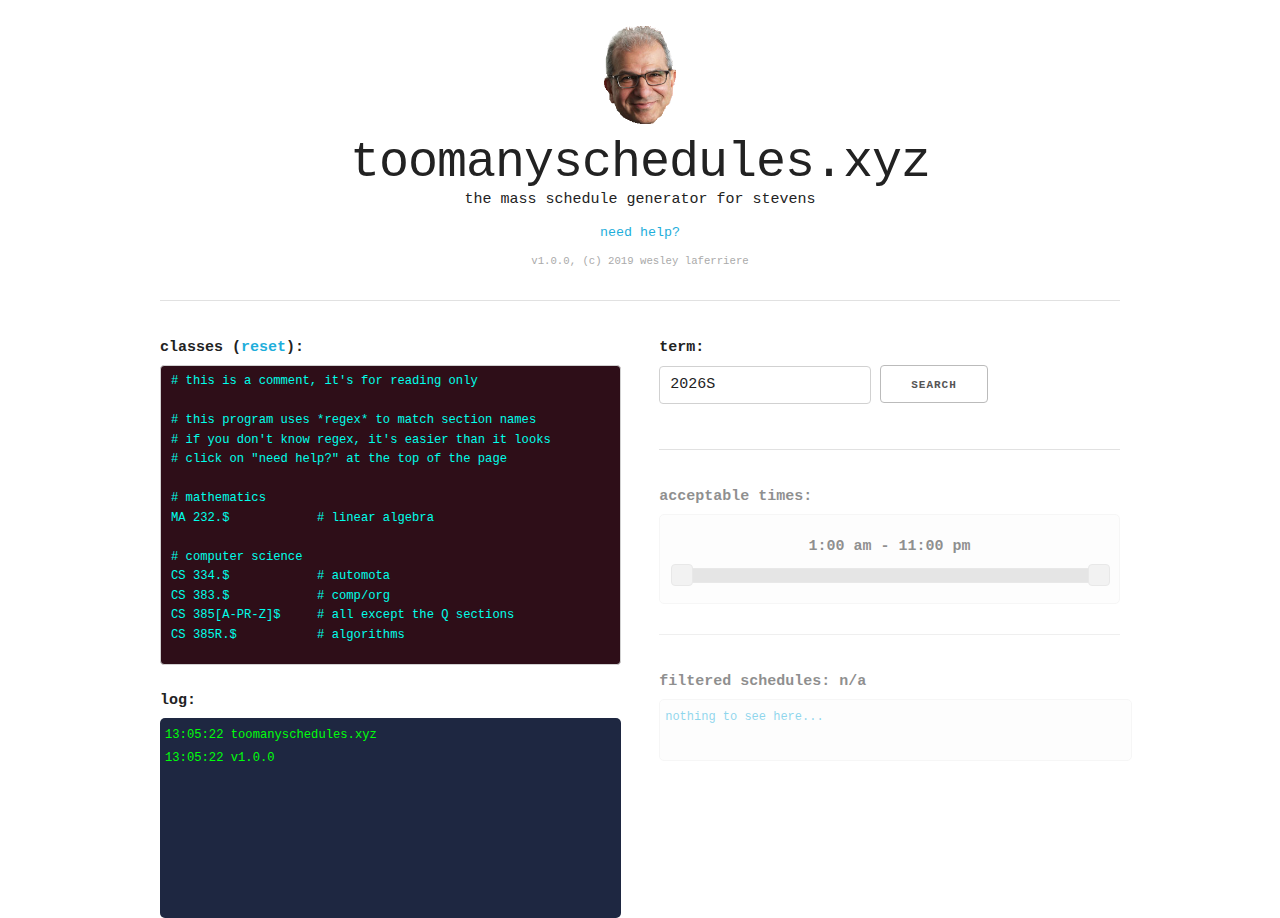
==== index.html @ d8dbb901 "initial commit" ====
<!--
Too Many Schedules
 Copyright (C) 2019 Wes LaFerriere <wesley.laferriere@gmail.com>

 Everyone is permitted to copy and distribute verbatim or modified
 copies of this license document, and changing it is allowed as long
 as the name is changed.

            DO WHAT THE FUCK YOU WANT TO PUBLIC LICENSE
   TERMS AND CONDITIONS FOR COPYING, DISTRIBUTION AND MODIFICATION

  0. You just DO WHAT THE FUCK YOU WANT TO.
-->
<!doctype HTML>
<html>
	<head>
		<title>toomanyschedules.xyz</title>

		<meta name="identifier-url" content="http://toomanyschedules.xyz/" />
		<meta name="title" content="toomanyschedules.xyz" />
		<meta name="description" content="the mass schedule generator for SIT" />
		<meta name="abstract" content="the mass schedule generator for stevens" />
		<meta name="keywords" content="SIT, stevens, technology, institute, wesley, laferriere, scheduling, sitscheduler, scheduler" />
		<meta name="author" content="Wesley LaFerriere" />
		<meta name="revisit-after" content="15" />
		<meta name="language" content="EN" />
		<meta name="copyright" content="© 2019 Wesley LaFerriere" />
		<meta name="robots" content="All" />

		<link rel="apple-touch-icon" sizes="57x57" href="/icon/apple-icon-57x57.png">
		<link rel="apple-touch-icon" sizes="60x60" href="/icon/apple-icon-60x60.png">
		<link rel="apple-touch-icon" sizes="72x72" href="/icon/apple-icon-72x72.png">
		<link rel="apple-touch-icon" sizes="76x76" href="/icon/apple-icon-76x76.png">
		<link rel="apple-touch-icon" sizes="114x114" href="/icon/apple-icon-114x114.png">
		<link rel="apple-touch-icon" sizes="120x120" href="/icon/apple-icon-120x120.png">
		<link rel="apple-touch-icon" sizes="144x144" href="/icon/apple-icon-144x144.png">
		<link rel="apple-touch-icon" sizes="152x152" href="/icon/apple-icon-152x152.png">
		<link rel="apple-touch-icon" sizes="180x180" href="/icon/apple-icon-180x180.png">
		<link rel="icon" type="image/png" sizes="192x192"  href="/icon/android-icon-192x192.png">
		<link rel="icon" type="image/png" sizes="32x32" href="/icon/favicon-32x32.png">
		<link rel="icon" type="image/png" sizes="96x96" href="/icon/favicon-96x96.png">
		<link rel="icon" type="image/png" sizes="16x16" href="/icon/favicon-16x16.png">
		<link rel="manifest" href="/icon/manifest.json">
		<meta name="msapplication-TileColor" content="#ffffff">
		<meta name="msapplication-TileImage" content="/icon/ms-icon-144x144.png">
		<meta name="theme-color" content="#ffffff">
		
		<link rel="stylesheet" href="/css/normalize.css">
		<link rel="stylesheet" href="/css/skeleton.css">
		<link rel="stylesheet" href="/css/jquery-ui.css">
		<link rel="stylesheet" href="/css/style.css">

		<script	src="/js/jquery-3.3.1.min.js"></script>
		<script src="/js/jquery-ui.min.js"></script>
		<script src="/js/moment.min.js"></script>
		<script src="/js/js.cookie.js"></script>

		<script type="text/javascript "src="/js/scheduler.js"></script>
		<script type="text/javascript "src="/js/document_logger.js"></script>
		<script type="text/javascript "src="/js/main.js"></script>
	</head>
	<body>
		<div class="container">
			<div class="row">
				<div class="twelve columns">
					<br>
					<center>
						<img height="100px" src="/icon/favardin.png">
						<h1>toomanyschedules.xyz</h1>
						<p style="margin-top:-25px">the mass schedule generator for stevens</p>
						<p style="font-size:10pt; color: #0A0A0A; margin-top: -15px;margin-bottom: 20px;"><a href="/help/">need help?</a></p>
						<p style="font-size:8pt; color: #AAAAAA; margin-top: -10px;">v1.0.0, (c) 2019 wesley laferriere</p>
						<hr>
					</center>
				</div>
			</div>
			<div class="row">
				<div class="six columns">
					<label>classes (<a href="#" id="reset_classes" style="text-decoration: none">reset</a>):</label>
					<textarea id="classes" cols=40 rows=20 resizeable="false"></textarea>
					<br>
					<label>log:</label>
					<div id="info" class="six columns"> </div>
				</div>
				<div class="six columns">
					<label>term:</label>
					<input id="term" type="text" value="2019F">
					<button id="search_button">search</button>
					<label id="schedules" style="margin-bottom:10px"></label>
					<hr>
					<div id="filtering" class="disabled">
						<label>acceptable times:</label>
						<div id="times_container">
							<center>
								<label id="times_label" style="margin-bottom:9px"></label>
								<div id="times"></div>
							</center>
						</div>
						<hr>

						<label id="possible_schedules" style="margin-top:9px">filtered schedules: n/a</label>
						<div id="filtered_schedules">
							<a class="schedule_link" href="#">nothing to see here...</a>
						</div>
					</div>
				</div>
			</div>
		</div>
	</body>
</html>
---- css/skeleton.css ----
/*
* Skeleton V2.0.4
* Copyright 2014, Dave Gamache
* www.getskeleton.com
* Free to use under the MIT license.
* http://www.opensource.org/licenses/mit-license.php
* 12/29/2014
*/


/* Table of contents
––––––––––––––––––––––––––––––––––––––––––––––––––
- Grid
- Base Styles
- Typography
- Links
- Buttons
- Forms
- Lists
- Code
- Tables
- Spacing
- Utilities
- Clearing
- Media Queries
*/


/* Grid
–––––––––––––––––––––––––––––––––––––––––––––––––– */
.container {
  position: relative;
  width: 100%;
  max-width: 960px;
  margin: 0 auto;
  padding: 0 20px;
  box-sizing: border-box; }
.column,
.columns {
  width: 100%;
  float: left;
  box-sizing: border-box; }

/* For devices larger than 400px */
@media (min-width: 400px) {
  .container {
    width: 85%;
    padding: 0; }
}

/* For devices larger than 550px */
@media (min-width: 550px) {
  .container {
    width: 80%; }
  .column,
  .columns {
    margin-left: 4%; }
  .column:first-child,
  .columns:first-child {
    margin-left: 0; }

  .one.column,
  .one.columns                    { width: 4.66666666667%; }
  .two.columns                    { width: 13.3333333333%; }
  .three.columns                  { width: 22%;            }
  .four.columns                   { width: 30.6666666667%; }
  .five.columns                   { width: 39.3333333333%; }
  .six.columns                    { width: 48%;            }
  .seven.columns                  { width: 56.6666666667%; }
  .eight.columns                  { width: 65.3333333333%; }
  .nine.columns                   { width: 74.0%;          }
  .ten.columns                    { width: 82.6666666667%; }
  .eleven.columns                 { width: 91.3333333333%; }
  .twelve.columns                 { width: 100%; margin-left: 0; }

  .one-third.column               { width: 30.6666666667%; }
  .two-thirds.column              { width: 65.3333333333%; }

  .one-half.column                { width: 48%; }

  /* Offsets */
  .offset-by-one.column,
  .offset-by-one.columns          { margin-left: 8.66666666667%; }
  .offset-by-two.column,
  .offset-by-two.columns          { margin-left: 17.3333333333%; }
  .offset-by-three.column,
  .offset-by-three.columns        { margin-left: 26%;            }
  .offset-by-four.column,
  .offset-by-four.columns         { margin-left: 34.6666666667%; }
  .offset-by-five.column,
  .offset-by-five.columns         { margin-left: 43.3333333333%; }
  .offset-by-six.column,
  .offset-by-six.columns          { margin-left: 52%;            }
  .offset-by-seven.column,
  .offset-by-seven.columns        { margin-left: 60.6666666667%; }
  .offset-by-eight.column,
  .offset-by-eight.columns        { margin-left: 69.3333333333%; }
  .offset-by-nine.column,
  .offset-by-nine.columns         { margin-left: 78.0%;          }
  .offset-by-ten.column,
  .offset-by-ten.columns          { margin-left: 86.6666666667%; }
  .offset-by-eleven.column,
  .offset-by-eleven.columns       { margin-left: 95.3333333333%; }

  .offset-by-one-third.column,
  .offset-by-one-third.columns    { margin-left: 34.6666666667%; }
  .offset-by-two-thirds.column,
  .offset-by-two-thirds.columns   { margin-left: 69.3333333333%; }

  .offset-by-one-half.column,
  .offset-by-one-half.columns     { margin-left: 52%; }

}


/* Base Styles
–––––––––––––––––––––––––––––––––––––––––––––––––– */
/* NOTE
html is set to 62.5% so that all the REM measurements throughout Skeleton
are based on 10px sizing. So basically 1.5rem = 15px :) */
html {
  font-size: 62.5%; }
body {
  font-size: 1.5em; /* currently ems cause chrome bug misinterpreting rems on body element */
  line-height: 1.6;
  font-weight: 400;
  font-family: "Raleway", "HelveticaNeue", "Helvetica Neue", Helvetica, Arial, sans-serif;
  color: #222; }


/* Typography
–––––––––––––––––––––––––––––––––––––––––––––––––– */
h1, h2, h3, h4, h5, h6 {
  margin-top: 0;
  margin-bottom: 2rem;
  font-weight: 300; }
h1 { font-size: 4.0rem; line-height: 1.2;  letter-spacing: -.1rem;}
h2 { font-size: 3.6rem; line-height: 1.25; letter-spacing: -.1rem; }
h3 { font-size: 3.0rem; line-height: 1.3;  letter-spacing: -.1rem; }
h4 { font-size: 2.4rem; line-height: 1.35; letter-spacing: -.08rem; }
h5 { font-size: 1.8rem; line-height: 1.5;  letter-spacing: -.05rem; }
h6 { font-size: 1.5rem; line-height: 1.6;  letter-spacing: 0; }

/* Larger than phablet */
@media (min-width: 550px) {
  h1 { font-size: 5.0rem; }
  h2 { font-size: 4.2rem; }
  h3 { font-size: 3.6rem; }
  h4 { font-size: 3.0rem; }
  h5 { font-size: 2.4rem; }
  h6 { font-size: 1.5rem; }
}

p {
  margin-top: 0; }


/* Links
–––––––––––––––––––––––––––––––––––––––––––––––––– */
a {
  color: #1EAEDB; }
a:hover {
  color: #0FA0CE; }


/* Buttons
–––––––––––––––––––––––––––––––––––––––––––––––––– */
.button,
button,
input[type="submit"],
input[type="reset"],
input[type="button"] {
  display: inline-block;
  height: 38px;
  padding: 0 30px;
  color: #555;
  text-align: center;
  font-size: 11px;
  font-weight: 600;
  line-height: 38px;
  letter-spacing: .1rem;
  text-transform: uppercase;
  text-decoration: none;
  white-space: nowrap;
  background-color: transparent;
  border-radius: 4px;
  border: 1px solid #bbb;
  cursor: pointer;
  box-sizing: border-box; }
.button:hover,
button:hover,
input[type="submit"]:hover,
input[type="reset"]:hover,
input[type="button"]:hover,
.button:focus,
button:focus,
input[type="submit"]:focus,
input[type="reset"]:focus,
input[type="button"]:focus {
  color: #333;
  border-color: #888;
  outline: 0; }
.button.button-primary,
button.button-primary,
input[type="submit"].button-primary,
input[type="reset"].button-primary,
input[type="button"].button-primary {
  color: #FFF;
  background-color: #33C3F0;
  border-color: #33C3F0; }
.button.button-primary:hover,
button.button-primary:hover,
input[type="submit"].button-primary:hover,
input[type="reset"].button-primary:hover,
input[type="button"].button-primary:hover,
.button.button-primary:focus,
button.button-primary:focus,
input[type="submit"].button-primary:focus,
input[type="reset"].button-primary:focus,
input[type="button"].button-primary:focus {
  color: #FFF;
  background-color: #1EAEDB;
  border-color: #1EAEDB; }


/* Forms
–––––––––––––––––––––––––––––––––––––––––––––––––– */
input[type="email"],
input[type="number"],
input[type="search"],
input[type="text"],
input[type="tel"],
input[type="url"],
input[type="password"],
textarea,
select {
  height: 38px;
  padding: 6px 10px; /* The 6px vertically centers text on FF, ignored by Webkit */
  background-color: #fff;
  border: 1px solid #D1D1D1;
  border-radius: 4px;
  box-shadow: none;
  box-sizing: border-box; }
/* Removes awkward default styles on some inputs for iOS */
input[type="email"],
input[type="number"],
input[type="search"],
input[type="text"],
input[type="tel"],
input[type="url"],
input[type="password"],
textarea {
  -webkit-appearance: none;
     -moz-appearance: none;
          appearance: none; }
textarea {
  min-height: 65px;
  padding-top: 6px;
  padding-bottom: 6px; }
input[type="email"]:focus,
input[type="number"]:focus,
input[type="search"]:focus,
input[type="text"]:focus,
input[type="tel"]:focus,
input[type="url"]:focus,
input[type="password"]:focus,
textarea:focus,
select:focus {
  border: 1px solid #33C3F0;
  outline: 0; }
label,
legend {
  display: block;
  margin-bottom: .5rem;
  font-weight: 600; }
fieldset {
  padding: 0;
  border-width: 0; }
input[type="checkbox"],
input[type="radio"] {
  display: inline; }
label > .label-body {
  display: inline-block;
  margin-left: .5rem;
  font-weight: normal; }


/* Lists
–––––––––––––––––––––––––––––––––––––––––––––––––– */
ul {
  list-style: circle inside; }
ol {
  list-style: decimal inside; }
ol, ul {
  padding-left: 0;
  margin-top: 0; }
ul ul,
ul ol,
ol ol,
ol ul {
  margin: 1.5rem 0 1.5rem 3rem;
  font-size: 90%; }
li {
  margin-bottom: 1rem; }


/* Code
–––––––––––––––––––––––––––––––––––––––––––––––––– */
code {
  padding: .2rem .5rem;
  margin: 0 .2rem;
  font-size: 90%;
  white-space: nowrap;
  background: #F1F1F1;
  border: 1px solid #E1E1E1;
  border-radius: 4px; }
pre > code {
  display: block;
  padding: 1rem 1.5rem;
  white-space: pre; }


/* Tables
–––––––––––––––––––––––––––––––––––––––––––––––––– */
th,
td {
  padding: 12px 15px;
  text-align: left;
  border-bottom: 1px solid #E1E1E1; }
th:first-child,
td:first-child {
  padding-left: 0; }
th:last-child,
td:last-child {
  padding-right: 0; }


/* Spacing
–––––––––––––––––––––––––––––––––––––––––––––––––– */
button,
.button {
  margin-bottom: 1rem; }
input,
textarea,
select,
fieldset {
  margin-bottom: 1.5rem; }
pre,
blockquote,
dl,
figure,
table,
p,
ul,
ol,
form {
  margin-bottom: 2.5rem; }


/* Utilities
–––––––––––––––––––––––––––––––––––––––––––––––––– */
.u-full-width {
  width: 100%;
  box-sizing: border-box; }
.u-max-full-width {
  max-width: 100%;
  box-sizing: border-box; }
.u-pull-right {
  float: right; }
.u-pull-left {
  float: left; }


/* Misc
–––––––––––––––––––––––––––––––––––––––––––––––––– */
hr {
  margin-top: 3rem;
  margin-bottom: 3.5rem;
  border-width: 0;
  border-top: 1px solid #E1E1E1; }


/* Clearing
–––––––––––––––––––––––––––––––––––––––––––––––––– */

/* Self Clearing Goodness */
.container:after,
.row:after,
.u-cf {
  content: "";
  display: table;
  clear: both; }


/* Media Queries
–––––––––––––––––––––––––––––––––––––––––––––––––– */
/*
Note: The best way to structure the use of media queries is to create the queries
near the relevant code. For example, if you wanted to change the styles for buttons
on small devices, paste the mobile query code up in the buttons section and style it
there.
*/


/* Larger than mobile */
@media (min-width: 400px) {}

/* Larger than phablet (also point when grid becomes active) */
@media (min-width: 550px) {}

/* Larger than tablet */
@media (min-width: 750px) {}

/* Larger than desktop */
@media (min-width: 1000px) {}

/* Larger than Desktop HD */
@media (min-width: 1200px) {}
---- css/style.css ----
/*
Too Many Schedules
 Copyright (C) 2019 Wes LaFerriere <wesley.laferriere@gmail.com>

 Everyone is permitted to copy and distribute verbatim or modified
 copies of this license document, and changing it is allowed as long
 as the name is changed.

            DO WHAT THE FUCK YOU WANT TO PUBLIC LICENSE
   TERMS AND CONDITIONS FOR COPYING, DISTRIBUTION AND MODIFICATION

  0. You just DO WHAT THE FUCK YOU WANT TO.
*/

* {
	font-family: courier;
	text-transform: lowercase;
}

textarea{
	text-transform: none;
}
input {
	text-transform: none;
}

a {
	text-decoration: none;
}

#classes {
	background-color: #2e0e18;
	color: #00ffea;

	resize: none;
	min-height: 300px;
	width:100%;
	font-family:monospace;
}

.disabled {
	opacity: 0.5;
	pointer-events: none;
}

#times_container {
	padding:20px;
	background-color:#FDFDFD;
	border: 1px solid #eee;
	border-radius: 5px;
}

#filtered_schedules {
	width:100%;
	padding: 5px;

	min-height:50px;
	background-color:#FDFDFD;
	border: 1px solid #eee;
	border-radius: 5px;
}

.schedule_link {
	margin:0;
	font-size: 9pt;
}

#info {
	background-color: #1e2741;
	color: #00ff0a;

	margin:0;
	width:100%;
	height: 200px;
	border-radius:5px;
	overflow-y: scroll;
	overflow-x: wrap;
	padding: 5px;
}

#info::-webkit-scrollbar {
    width: 0px;  /* remove scrollbar space */
    background: transparent;  /* optional: just make scrollbar invisible */
}

.info-line {
	margin: 0;
	padding: 0;
	margin-top:3px;
	font-family:monospace;
}
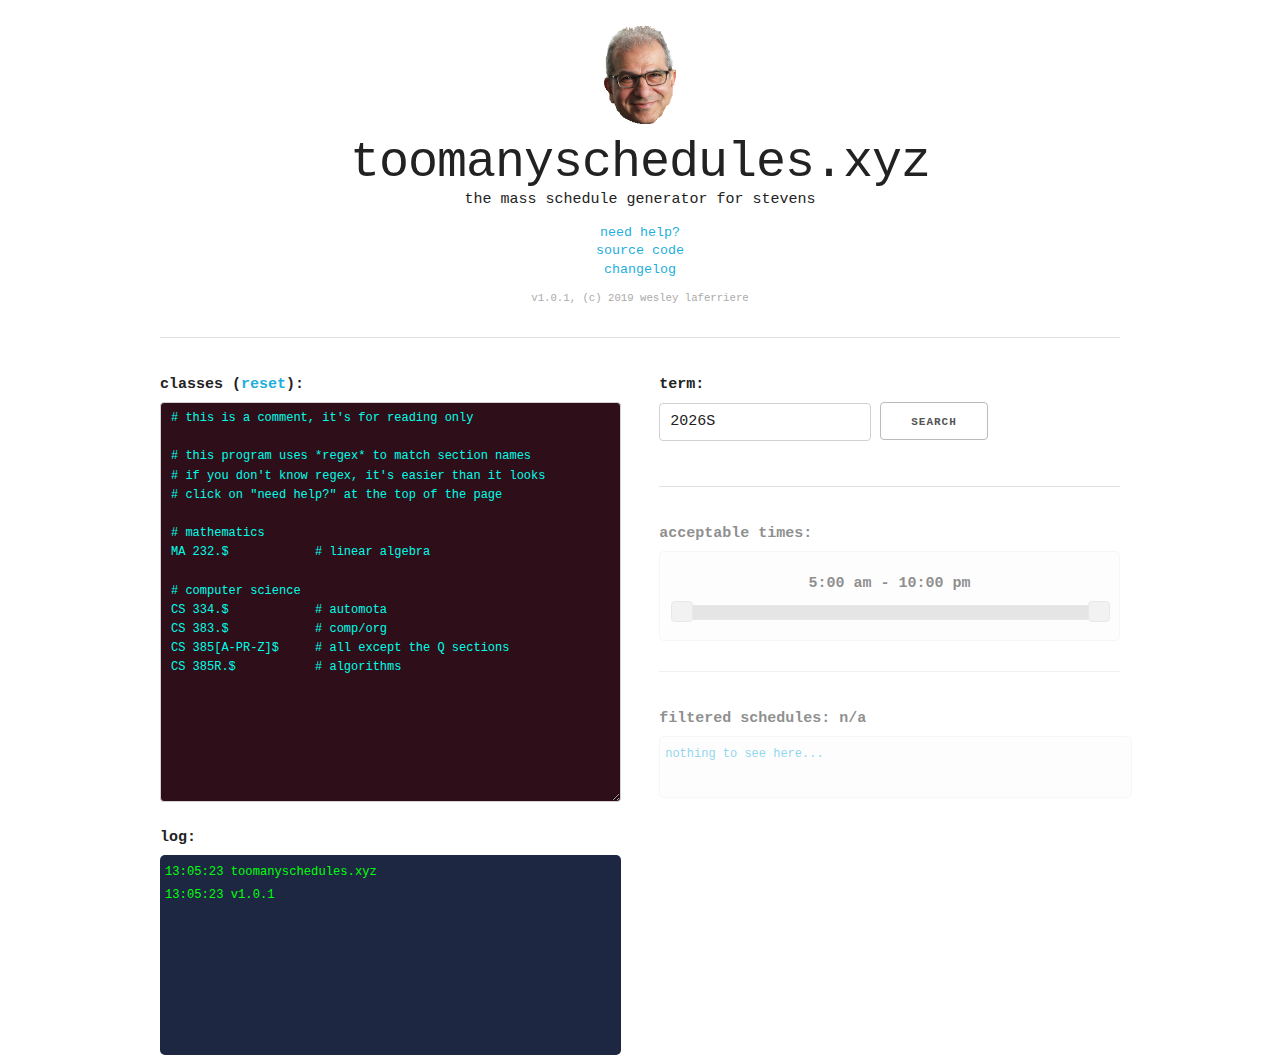
==== commit bd502dff: "v1.0.1" ====
--- a/index.html
+++ b/index.html
@@ -68,8 +68,10 @@
 						<img height="100px" src="/icon/favardin.png">
 						<h1>toomanyschedules.xyz</h1>
 						<p style="margin-top:-25px">the mass schedule generator for stevens</p>
-						<p style="font-size:10pt; color: #0A0A0A; margin-top: -15px;margin-bottom: 20px;"><a href="/help/">need help?</a></p>
-						<p style="font-size:8pt; color: #AAAAAA; margin-top: -10px;">v1.0.0, (c) 2019 wesley laferriere</p>
+						<p style="font-size:10pt; color: #0A0A0A; margin-top: -15px;margin-bottom: 12px;"><a href="/help/">need help?</a></p>
+						<p style="font-size:10pt; color: #0A0A0A; margin-top: -15px;margin-bottom: 12px;"><a href="https://github.com/wessles/toomanyschedules.xyz">source code</a></p>
+						<p style="font-size:10pt; color: #0A0A0A; margin-top: -15px;margin-bottom: 20px;"><a href="/changelog/">changelog</a></p>
+						<p style="font-size:8pt; color: #AAAAAA; margin-top: -10px;">v1.0.1, (c) 2019 wesley laferriere</p>
 						<hr>
 					</center>
 				</div>
--- a/css/style.css
+++ b/css/style.css
@@ -12,69 +12,51 @@
   0. You just DO WHAT THE FUCK YOU WANT TO.
 */
 
+
+/* chill out with some lowercase */
 * {
 	font-family: courier;
 	text-transform: lowercase;
 }
+/* except for in user input / logging... */
+textarea, input, #info{ text-transform: none; }
 
-textarea{
-	text-transform: none;
-}
-input {
-	text-transform: none;
-}
 
 a {
 	text-decoration: none;
 }
 
+
+/*
+----------
+Left side
+----------
+*/
+
+
 #classes {
 	background-color: #2e0e18;
 	color: #00ffea;
+	font-size: 9pt;
 
-	resize: none;
-	min-height: 300px;
+	resize: vertical;
+	
+	height: 400px;
 	width:100%;
-	font-family:monospace;
 }
 
-.disabled {
-	opacity: 0.5;
-	pointer-events: none;
-}
-
-#times_container {
-	padding:20px;
-	background-color:#FDFDFD;
-	border: 1px solid #eee;
-	border-radius: 5px;
-}
-
-#filtered_schedules {
-	width:100%;
-	padding: 5px;
-
-	min-height:50px;
-	background-color:#FDFDFD;
-	border: 1px solid #eee;
-	border-radius: 5px;
-}
-
-.schedule_link {
-	margin:0;
-	font-size: 9pt;
-}
-
+/* info, AKA the log */
 #info {
 	background-color: #1e2741;
 	color: #00ff0a;
+	border-radius:5px;
+
+	overflow-y: scroll;
+	overflow-x: wrap;
 
 	margin:0;
 	width:100%;
 	height: 200px;
-	border-radius:5px;
-	overflow-y: scroll;
-	overflow-x: wrap;
 	padding: 5px;
 }
 
@@ -84,8 +66,46 @@
 }
 
 .info-line {
+	font-family:monospace;
+
 	margin: 0;
 	padding: 0;
 	margin-top:3px;
-	font-family:monospace;
+}
+
+
+/*
+----------
+Right side
+----------
+*/
+
+
+/* for hiding / disabling the filter section before any schedules have been found */
+.disabled {
+	opacity: 0.5;
+	pointer-events: none;
+}
+
+#times_container {
+	background-color:#FDFDFD;
+	border: 1px solid #eee;
+	border-radius: 5px;
+
+	padding:20px;
+}
+
+#filtered_schedules {
+	background-color:#FDFDFD;
+	border: 1px solid #eee;
+	border-radius: 5px;
+
+	width:100%;
+	min-height:50px;
+	padding: 5px;
+}
+
+.schedule_link {
+	margin:0;
+	font-size: 9pt;
 }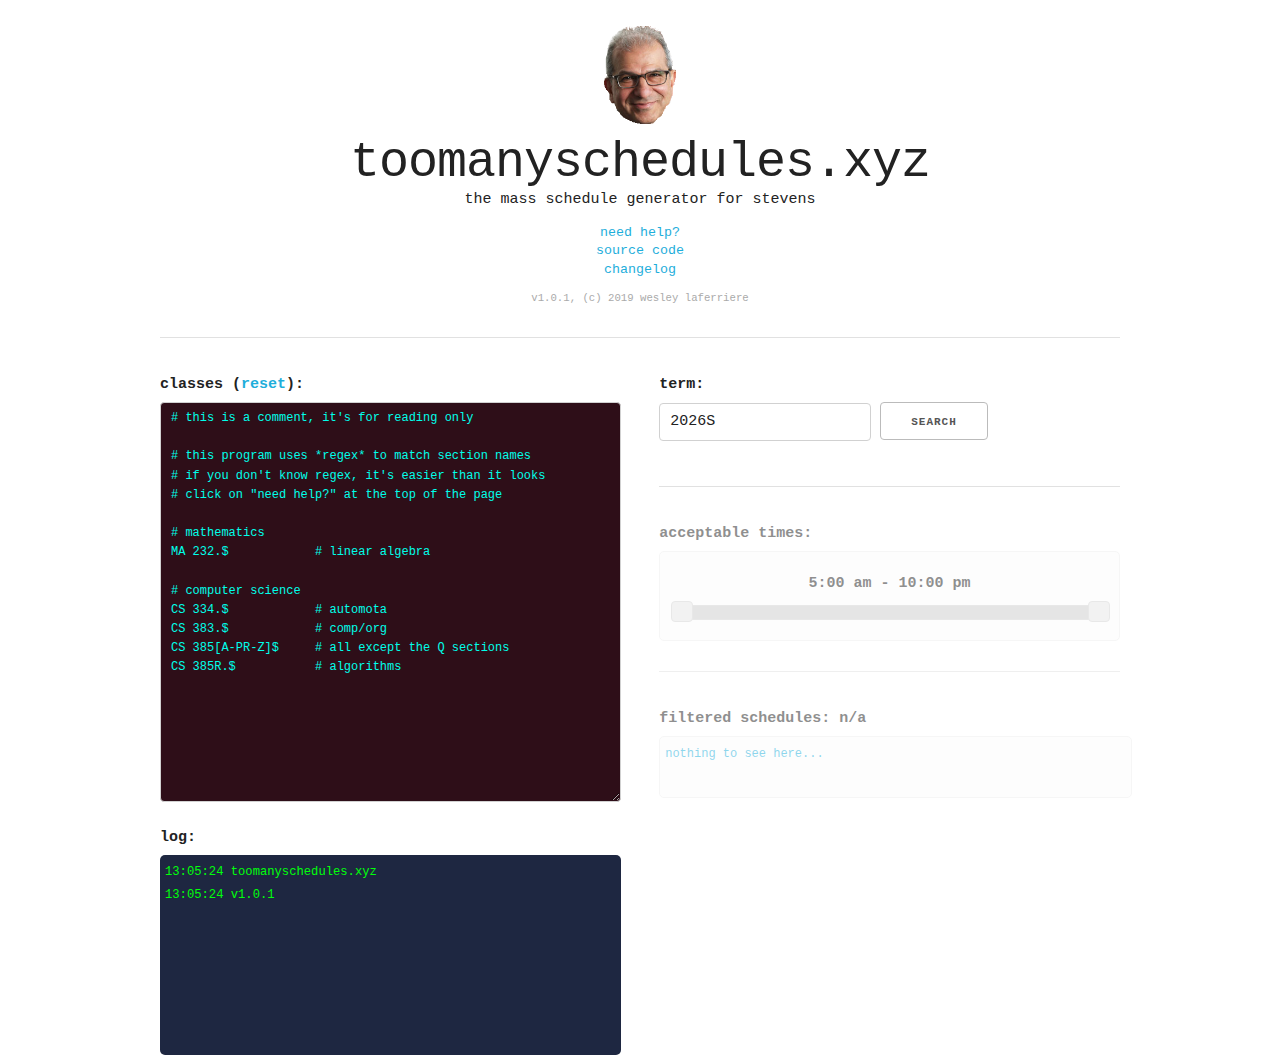
==== commit b2441fdc: "added tracking" ====
--- a/index.html
+++ b/index.html
@@ -14,6 +14,16 @@
 <!doctype HTML>
 <html>
 	<head>
+		<!-- Global site tag (gtag.js) - Google Analytics -->
+		<script async src="https://www.googletagmanager.com/gtag/js?id=UA-42788354-7"></script>
+		<script>
+			window.dataLayer = window.dataLayer || [];
+			function gtag(){dataLayer.push(arguments);}
+			gtag('js', new Date());
+
+			gtag('config', 'UA-42788354-7');
+		</script>
+		
 		<title>toomanyschedules.xyz</title>
 
 		<meta name="identifier-url" content="http://toomanyschedules.xyz/" />
